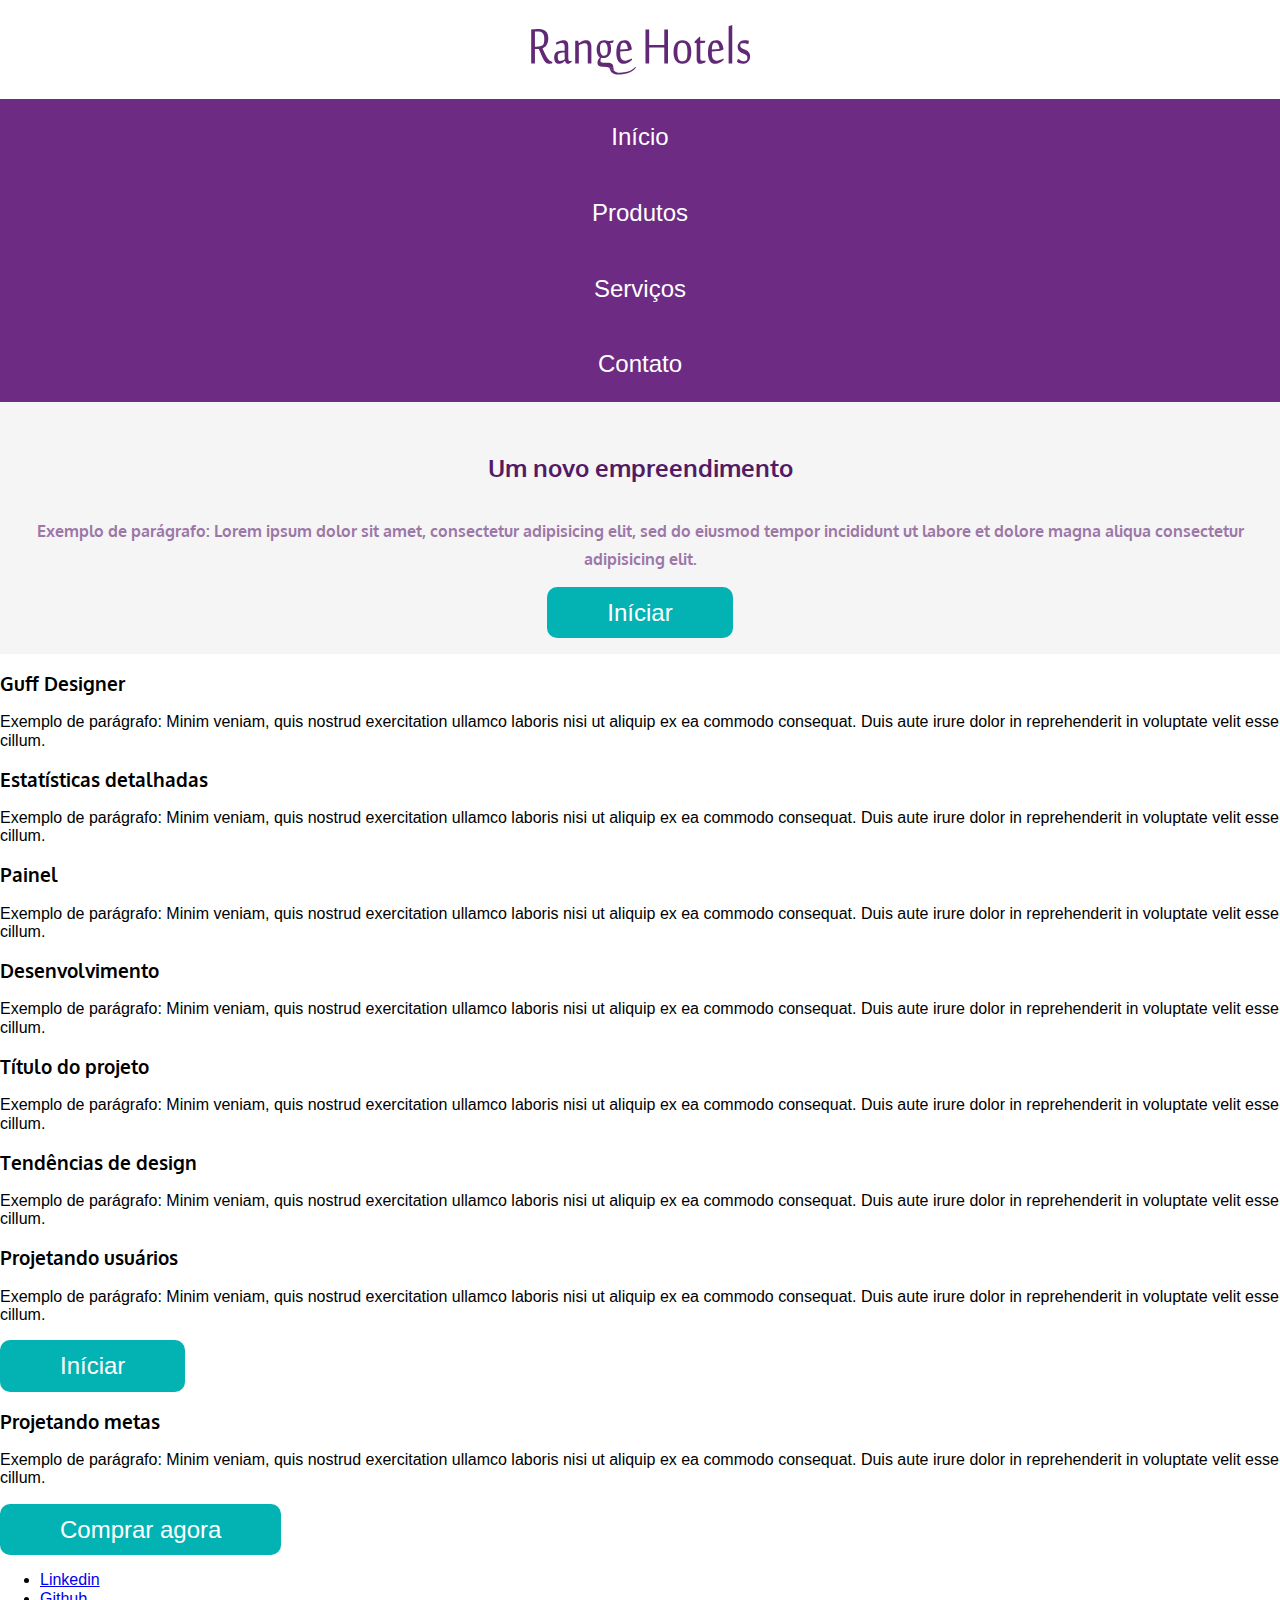
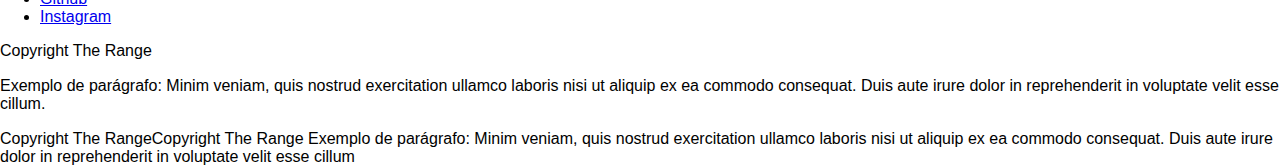
==== index.html @ e0929a62 "Primeiro  commit" ====
﻿<!doctype html>
<html lang="pt-br">
<head>
    <meta charset="UTF-8">
    <title>Range Hotels - Responsivo</title>
    <meta charset="utf-8">
    <meta name="author" content="Tarso">
    <meta name="description" content="Site de Hotels">
    <meta name="keywords" content="Hotels">

    <link rel="preconnect" href="https://fonts.googleapis.com">
    <link rel="preconnect" href="https://fonts.gstatic.com" crossorigin>
    <link href="https://fonts.googleapis.com/css2?family=Oxygen:wght@300&display=swap" rel="stylesheet">

    <link href='http://fonts.googleapis.com/css?family=Oxygen:400,300,700' rel='stylesheet' type='text/css'>
    
    <link href="css/normalize.css" rel="stylesheet">
    <link href="css/main.css" rel="stylesheet">

</head>

 <body>

	
    <header class="top-header">

        <img src="images/logo_mob.svg" alt="Logotipo Range Hotels" class="top-header-img">
        
        <nav class="top-nav">
            <ul>
                <li> <a href="#">Início</a></li>
                <li> <a href="#">Produtos</a></li>
                <li> <a href="#">Serviços</a></li>
                <li> <a href="#">Contato</a></li>
            </ul>
        </nav>

    </header>
    


    <section class="top-content">

        <h1 class="top-content-title"> Um novo empreendimento </h1>

        <h2 class="top-content-subtitle"> Exemplo de parágrafo: Lorem ipsum dolor sit amet, consectetur adipisicing elit,
            sed do eiusmod tempor incididunt ut labore et dolore magna 
            aliqua consectetur adipisicing elit.</h2>

        <a href="#" class="button"> Iníciar </a>

    </section>

    

    <section>

        <article>
            <h3> Guff Designer </h3>

            <p> Exemplo de parágrafo: Minim veniam, quis nostrud exercitation ullamco
                laboris nisi ut aliquip ex ea commodo consequat. Duis aute irure dolor 
                in reprehenderit in voluptate velit esse cillum.</p>
        </article>

        <article>
            <h3> Estatísticas detalhadas </h3>

            <p> Exemplo de parágrafo: Minim veniam, quis nostrud exercitation ullamco
                laboris nisi ut aliquip ex ea commodo consequat. Duis aute irure dolor 
                in reprehenderit in voluptate velit esse cillum.</p>
        </article>

        <article>
            <h3> Painel </h3>

            <p> Exemplo de parágrafo: Minim veniam, quis nostrud exercitation ullamco
                laboris nisi ut aliquip ex ea commodo consequat. Duis aute irure dolor 
                in reprehenderit in voluptate velit esse cillum.</p>
        </article>

        <article>
            <h3> Desenvolvimento </h3>

            <p> Exemplo de parágrafo: Minim veniam, quis nostrud exercitation ullamco
                laboris nisi ut aliquip ex ea commodo consequat. Duis aute irure dolor 
                in reprehenderit in voluptate velit esse cillum.</p>
        </article>

    </section>
    


    <section>

        <article>
            <h3> Título do projeto</h3>

            <p> Exemplo de parágrafo: Minim veniam, quis nostrud exercitation ullamco
                laboris nisi ut aliquip ex ea commodo consequat. Duis aute irure dolor 
                in reprehenderit in voluptate velit esse cillum.</p>
        </article>

        <article>
            <h3> Tendências de design </h3>

            <p> Exemplo de parágrafo: Minim veniam, quis nostrud exercitation ullamco
                laboris nisi ut aliquip ex ea commodo consequat. Duis aute irure dolor 
                in reprehenderit in voluptate velit esse cillum.</p>
        </article>

        <article>
            <h3> Projetando usuários </h3>

            <p> Exemplo de parágrafo: Minim veniam, quis nostrud exercitation ullamco
                laboris nisi ut aliquip ex ea commodo consequat. Duis aute irure dolor 
                in reprehenderit in voluptate velit esse cillum.</p>

            <a href="#" class="button"> Iníciar </a>

        </article>

        <article>
            <h3> Projetando metas</h3>

            <p> Exemplo de parágrafo: Minim veniam, quis nostrud exercitation ullamco
                laboris nisi ut aliquip ex ea commodo consequat. Duis aute irure dolor 
                in reprehenderit in voluptate velit esse cillum.</p>

            <a href="#" class="button"> Comprar agora </a>

        </article>

    </section>



    <footer>

        <ul>
            <li> <a href="#">Linkedin</a> </li>
            <li> <a href="#">Github</a> </li>
            <li> <a href="#">Instagram</a> </li>
        </ul>

        <p>Copyright The Range</p>

        <p>Exemplo de parágrafo: Minim veniam, quis nostrud exercitation ullamco 
           laboris nisi ut aliquip ex ea commodo consequat. Duis aute irure dolor 
           in reprehenderit in voluptate velit esse cillum.</p>

    </footer>


    Copyright The RangeCopyright The Range

    Exemplo de parágrafo: Minim veniam, quis nostrud exercitation ullamco laboris nisi ut aliquip ex ea commodo consequat. Duis aute irure dolor in reprehenderit in voluptate velit esse cillum


 </body>
</html>
---- css/main.css ----
html{
    font-family: sans-serif;
}

h1, h2, h3 {
    font-family: "Oxygen", Arial, Helvetica, sans-serif;
}

.button{
    background-color: rgb(3, 179, 179);
    text-decoration: none;
    font-size: 1.5em;
    padding: 0.5em 2.5em;
    color: white;
    border-radius: 10px;
    display: inline-block;
}

.button:hover{
    background: #2f8888;
    transition: all .3s;
    
}


.top-header{
    text-align: center;
}

.top-header-img{
    margin: 1em;
}

.top-nav{
    background-color: #6d2b83;
}

.top-nav ul{
    list-style: none;
    padding: 0;
    margin: 0;
}

.top-nav a{
    color: white;
    text-decoration: none;
    font-size: 24px;
    padding: 1em;
    display: block;
}

.top-nav li:hover{
    background-color: #531b66;
    transition: all .3s;
}


.top-content{
    background-color: #f5f5f5f6;
    text-align: center;
    padding: 1em;
}

.top-content-title{
    color: #531b66;
    font-size: 1.5em;
    margin: 1.5em;
}

.top-content-subtitle{
    font-size: 1em;
    color: #9c77a8;
    line-height: 1.75;
}
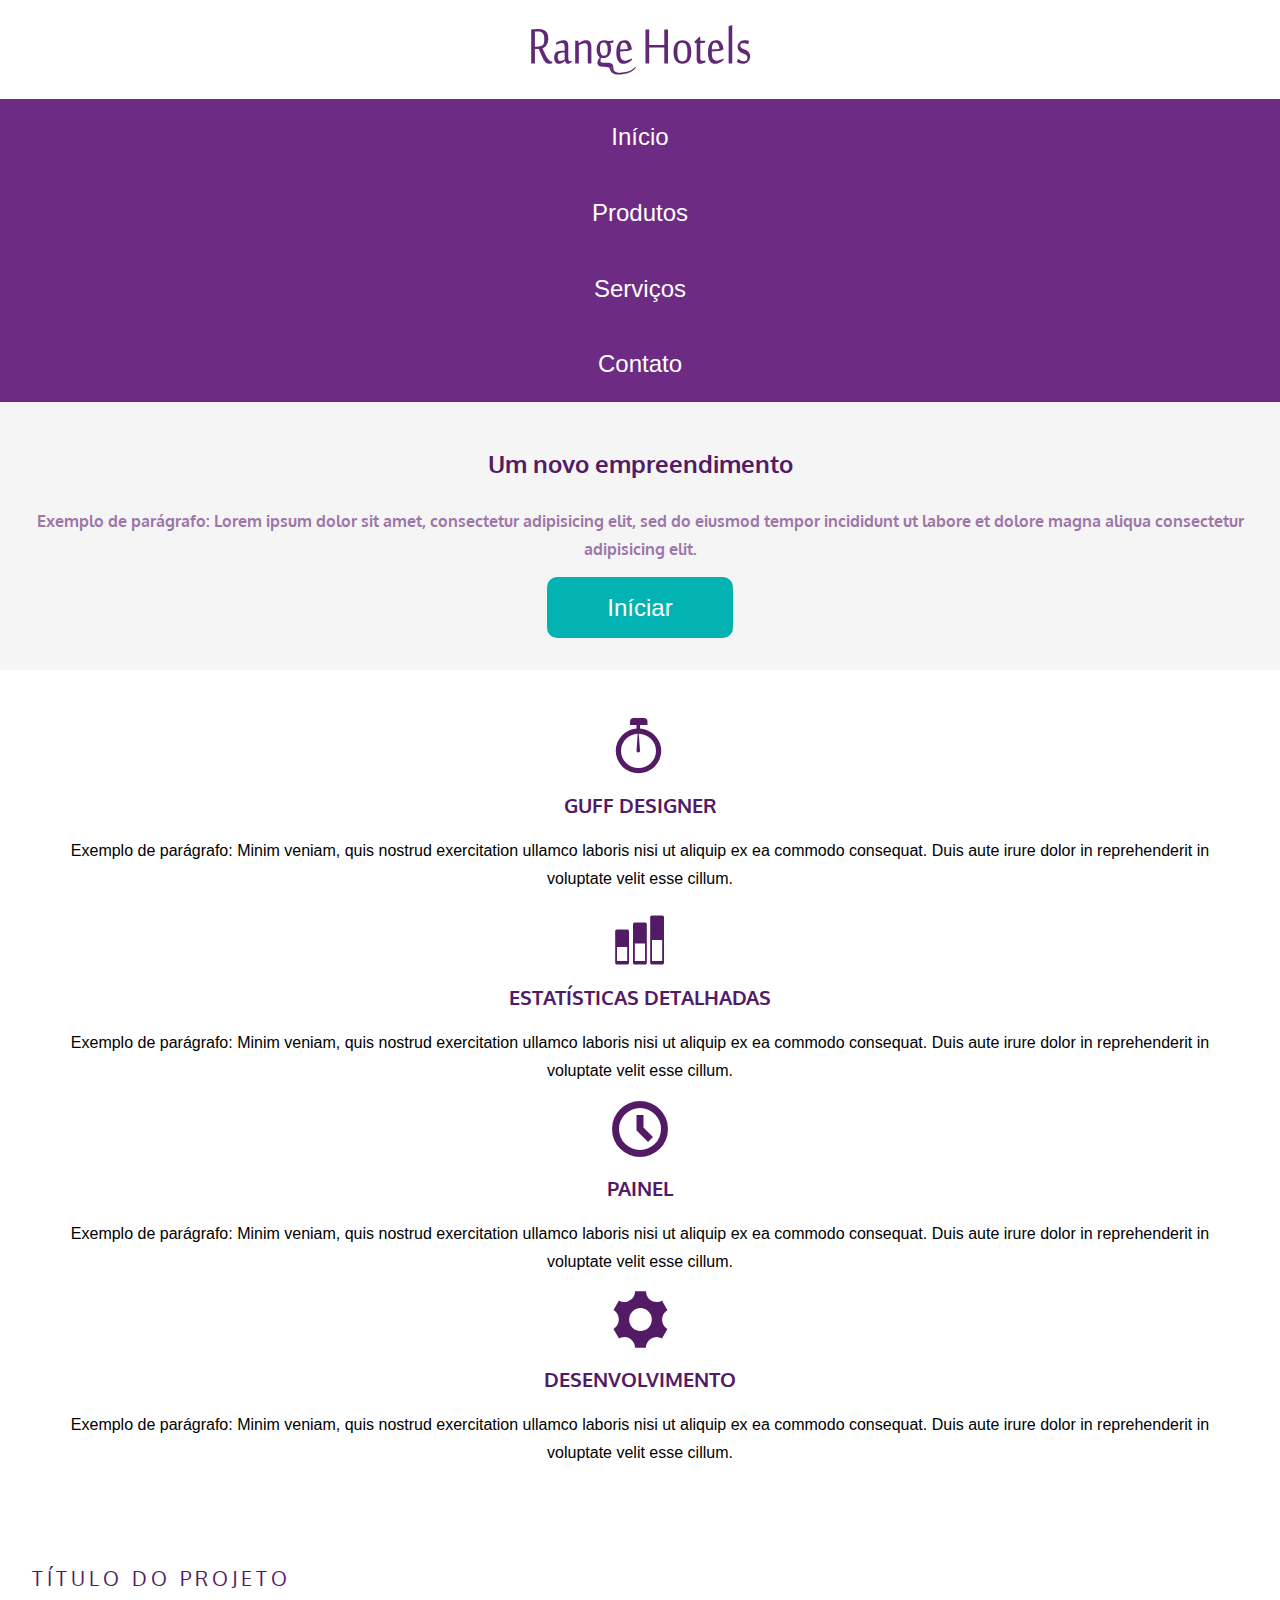
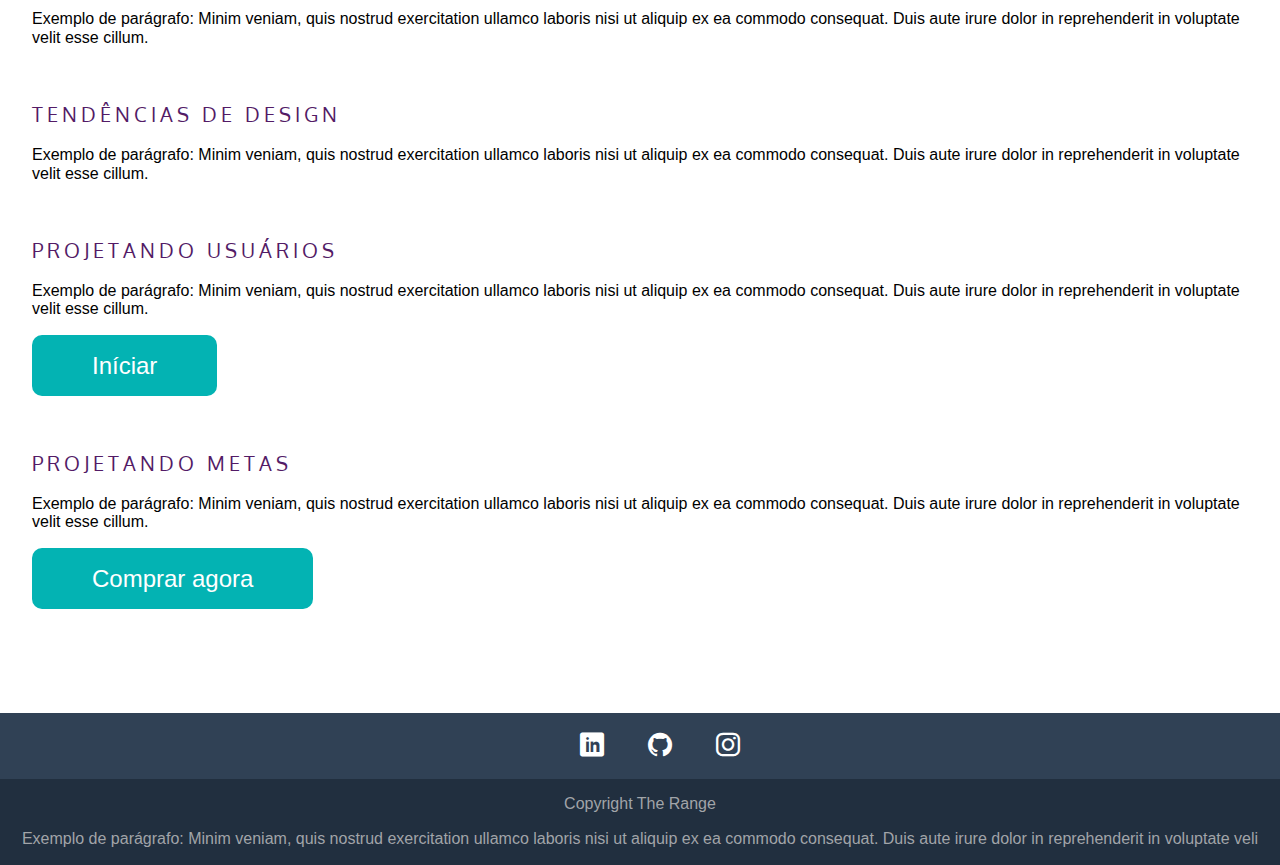
==== commit 323c8b30: "Versão 1.1" ====
--- a/index.html
+++ b/index.html
@@ -15,6 +15,7 @@
     <link href='http://fonts.googleapis.com/css?family=Oxygen:400,300,700' rel='stylesheet' type='text/css'>
     
     <link href="css/normalize.css" rel="stylesheet">
+    <link href="Iconmoon/style.css" rel="stylesheet">
     <link href="css/main.css" rel="stylesheet">
 
 </head>
@@ -53,10 +54,11 @@
 
     
 
-    <section>
+    <section class="mid-content">
 
         <article>
-            <h3> Guff Designer </h3>
+            <span class="icon-stopwatch"></span>
+            <h3 class="mid-content-title"> Guff Designer </h3>
 
             <p> Exemplo de parágrafo: Minim veniam, quis nostrud exercitation ullamco
                 laboris nisi ut aliquip ex ea commodo consequat. Duis aute irure dolor 
@@ -64,7 +66,8 @@
         </article>
 
         <article>
-            <h3> Estatísticas detalhadas </h3>
+            <span class="icon-stats-bars2"></span>
+            <h3 class="mid-content-title"> Estatísticas detalhadas </h3>
 
             <p> Exemplo de parágrafo: Minim veniam, quis nostrud exercitation ullamco
                 laboris nisi ut aliquip ex ea commodo consequat. Duis aute irure dolor 
@@ -72,7 +75,8 @@
         </article>
 
         <article>
-            <h3> Painel </h3>
+            <span class="icon-clock"></span>
+            <h3 class="mid-content-title"> Painel </h3>
 
             <p> Exemplo de parágrafo: Minim veniam, quis nostrud exercitation ullamco
                 laboris nisi ut aliquip ex ea commodo consequat. Duis aute irure dolor 
@@ -80,7 +84,8 @@
         </article>
 
         <article>
-            <h3> Desenvolvimento </h3>
+            <span class="icon-cog"></span>
+            <h3 class="mid-content-title"> Desenvolvimento </h3>
 
             <p> Exemplo de parágrafo: Minim veniam, quis nostrud exercitation ullamco
                 laboris nisi ut aliquip ex ea commodo consequat. Duis aute irure dolor 
@@ -91,26 +96,26 @@
     
 
 
-    <section>
+    <section class="main-content">
 
-        <article>
-            <h3> Título do projeto</h3>
+        <article class="main-content-article">
+            <h3 class="main-content-title"> Título do projeto</h3>
 
             <p> Exemplo de parágrafo: Minim veniam, quis nostrud exercitation ullamco
                 laboris nisi ut aliquip ex ea commodo consequat. Duis aute irure dolor 
                 in reprehenderit in voluptate velit esse cillum.</p>
         </article>
 
-        <article>
-            <h3> Tendências de design </h3>
+        <article class="main-content-article">
+            <h3 class="main-content-title"> Tendências de design </h3>
 
             <p> Exemplo de parágrafo: Minim veniam, quis nostrud exercitation ullamco
                 laboris nisi ut aliquip ex ea commodo consequat. Duis aute irure dolor 
                 in reprehenderit in voluptate velit esse cillum.</p>
         </article>
 
-        <article>
-            <h3> Projetando usuários </h3>
+        <article class="main-content-article">
+            <h3 class="main-content-title"> Projetando usuários </h3>
 
             <p> Exemplo de parágrafo: Minim veniam, quis nostrud exercitation ullamco
                 laboris nisi ut aliquip ex ea commodo consequat. Duis aute irure dolor 
@@ -120,8 +125,8 @@
 
         </article>
 
-        <article>
-            <h3> Projetando metas</h3>
+        <article class="main-content-article">
+            <h3 class="main-content-title"> Projetando metas</h3>
 
             <p> Exemplo de parágrafo: Minim veniam, quis nostrud exercitation ullamco
                 laboris nisi ut aliquip ex ea commodo consequat. Duis aute irure dolor 
@@ -137,25 +142,18 @@
 
     <footer>
 
-        <ul>
-            <li> <a href="#">Linkedin</a> </li>
-            <li> <a href="#">Github</a> </li>
-            <li> <a href="#">Instagram</a> </li>
+        <ul class="footer-menushare">
+            <li> <a href="https://www.linkedin.com/in/tarso-brietzke-iracet-5556b5262/" target="_blank" class="icon-linkedin"></a></li>
+            <li> <a href="https://github.com/TarsoBri" target="_blank" class="icon-github"> </a> </li>
+            <li> <a href="https://www.instagram.com/tarso_bri/" target="_blank " class="icon-instagram"> </a> </li>
         </ul>
 
         <p>Copyright The Range</p>
 
         <p>Exemplo de parágrafo: Minim veniam, quis nostrud exercitation ullamco 
            laboris nisi ut aliquip ex ea commodo consequat. Duis aute irure dolor 
-           in reprehenderit in voluptate velit esse cillum.</p>
-
+           in reprehenderit in voluptate veli
     </footer>
-
-
-    Copyright The RangeCopyright The Range
-
-    Exemplo de parágrafo: Minim veniam, quis nostrud exercitation ullamco laboris nisi ut aliquip ex ea commodo consequat. Duis aute irure dolor in reprehenderit in voluptate velit esse cillum
-
 
  </body>
 </html>
--- a/Iconmoon/style.css
+++ b/Iconmoon/style.css
@@ -0,0 +1,48 @@
+@font-face {
+  font-family: 'icomoon';
+  src:  url('fonts/icomoon.eot?zekqdn');
+  src:  url('fonts/icomoon.eot?zekqdn#iefix') format('embedded-opentype'),
+    url('fonts/icomoon.ttf?zekqdn') format('truetype'),
+    url('fonts/icomoon.woff?zekqdn') format('woff'),
+    url('fonts/icomoon.svg?zekqdn#icomoon') format('svg');
+  font-weight: normal;
+  font-style: normal;
+  font-display: block;
+}
+
+[class^="icon-"], [class*=" icon-"] {
+  /* use !important to prevent issues with browser extensions that change fonts */
+  font-family: 'icomoon' !important;
+  speak: never;
+  font-style: normal;
+  font-weight: normal;
+  font-variant: normal;
+  text-transform: none;
+  line-height: 1;
+
+  /* Better Font Rendering =========== */
+  -webkit-font-smoothing: antialiased;
+  -moz-osx-font-smoothing: grayscale;
+}
+
+.icon-clock:before {
+  content: "\e94e";
+}
+.icon-stopwatch:before {
+  content: "\e952";
+}
+.icon-cog:before {
+  content: "\e994";
+}
+.icon-stats-bars2:before {
+  content: "\e99d";
+}
+.icon-instagram:before {
+  content: "\ea92";
+}
+.icon-github:before {
+  content: "\eab0";
+}
+.icon-linkedin:before {
+  content: "\eac9";
+}
--- a/css/main.css
+++ b/css/main.css
@@ -11,7 +11,7 @@
     background-color: rgb(3, 179, 179);
     text-decoration: none;
     font-size: 1.5em;
-    padding: 0.5em 2.5em;
+    padding: 0.7em 2.5em;
     color: white;
     border-radius: 10px;
     display: inline-block;
@@ -59,17 +59,83 @@
 .top-content{
     background-color: #f5f5f5f6;
     text-align: center;
-    padding: 1em;
+    padding: 2em;
 }
 
 .top-content-title{
     color: #531b66;
     font-size: 1.5em;
-    margin: 1.5em;
+    margin-bottom: 1.25em;
 }
 
 .top-content-subtitle{
     font-size: 1em;
     color: #9c77a8;
     line-height: 1.75;
+}
+
+.mid-content{
+    text-align: center;
+    margin: 3em;
+}
+
+.mid-content-title{
+    color: #531b66;
+    font-size: 1.25em;
+    text-transform: uppercase;
+}
+
+.mid-content p{
+    line-height: 1.75;
+}
+
+.mid-content span[class^=icon]{
+    font-size: 3.5em;
+    color: #531b66;
+}
+
+
+.main-content{
+    padding: 2em;
+}
+
+.main-content-article{
+    margin-bottom: 3.5em;
+}
+
+.main-content-title{
+    color: #531b66;
+    font-size: 1.25em;
+    text-transform: uppercase;
+    letter-spacing: .2em;
+    font-weight: normal;
+}
+
+
+footer{
+    background-color: #212f3f;
+    color: rgba(206, 205, 205, 0.753);
+    text-align: center;
+    padding-bottom: 1px;
+}
+
+.footer-menushare{
+    background-color: #304155;
+}
+
+.footer-menushare li{
+    list-style: none;
+    display: inline-block;
+    padding: 1.25em;
+}
+
+.footer-menushare a[class^=icon]{
+    color: white;
+    font-size: 1.5em;
+    text-decoration: none;
+}
+
+.footer-menushare a[class^=icon]:hover{
+    color: #a2c2e5;
+    transition: all .3s;
 }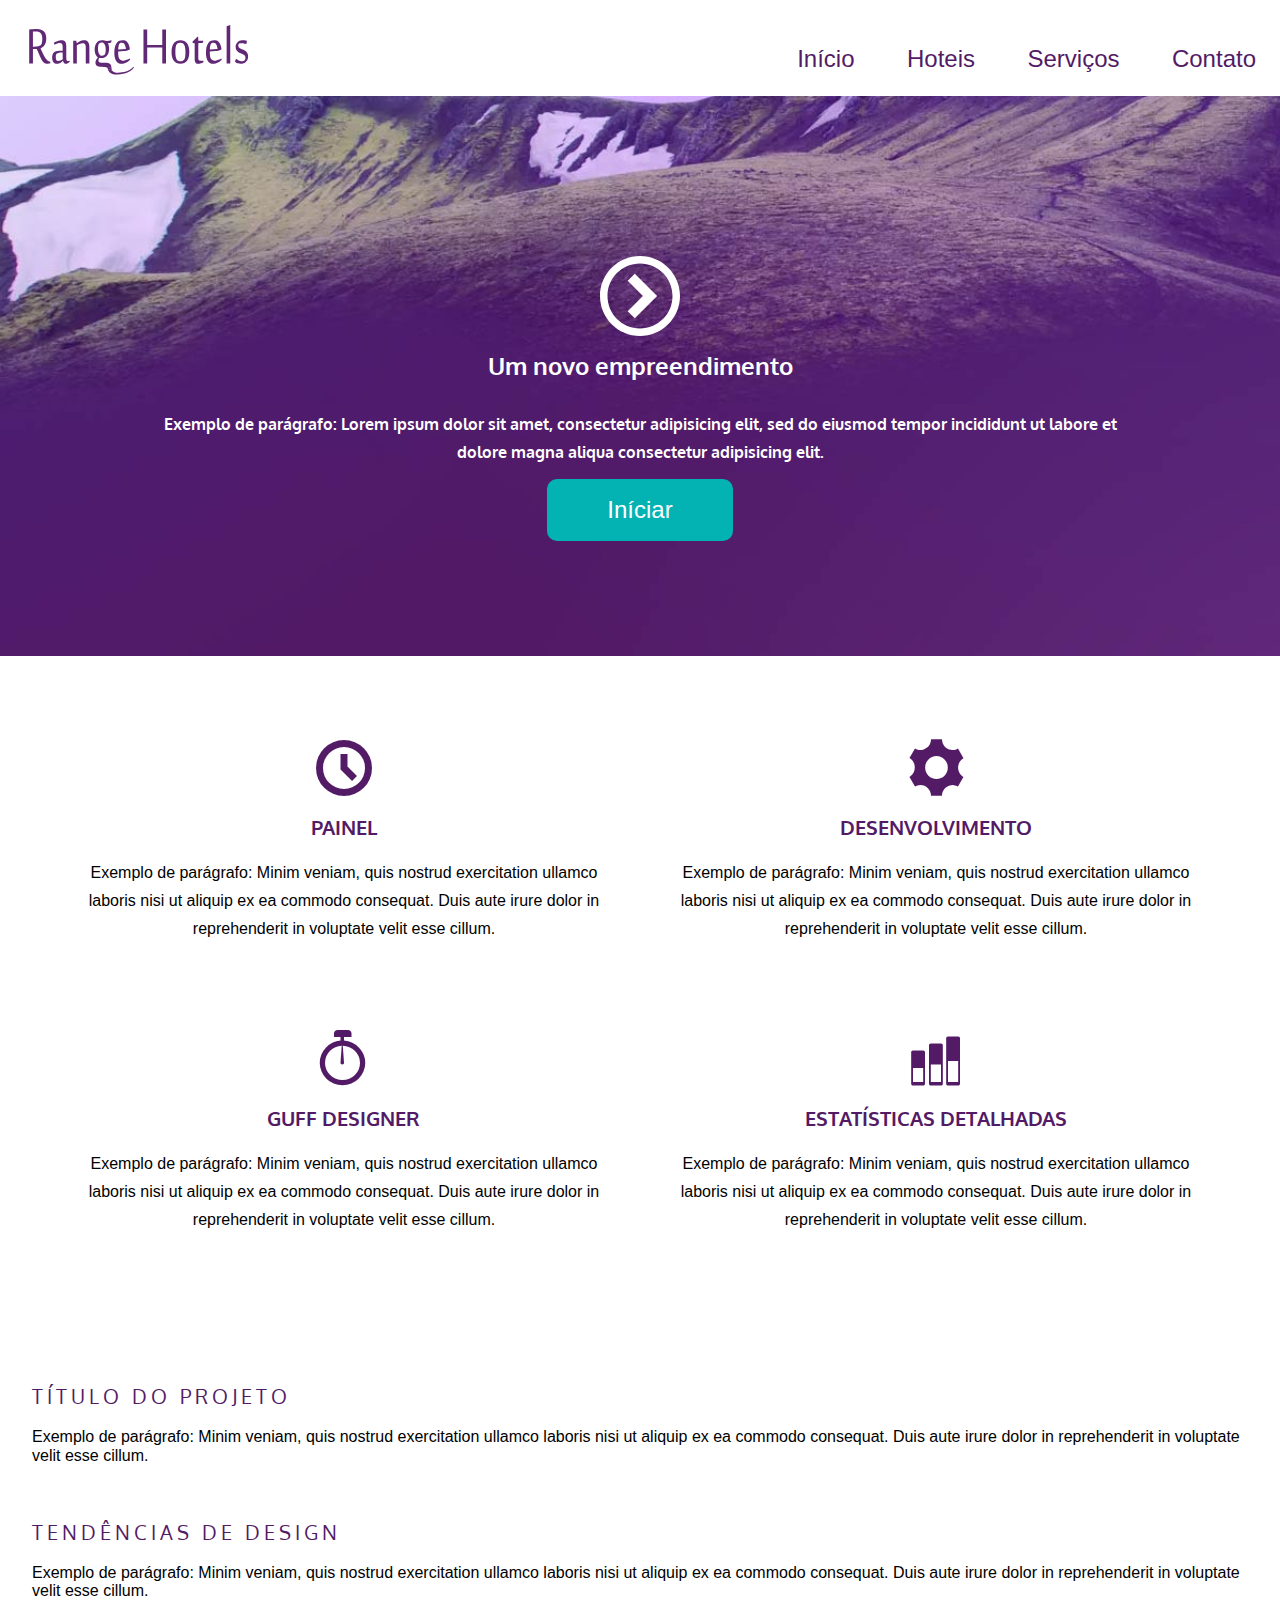
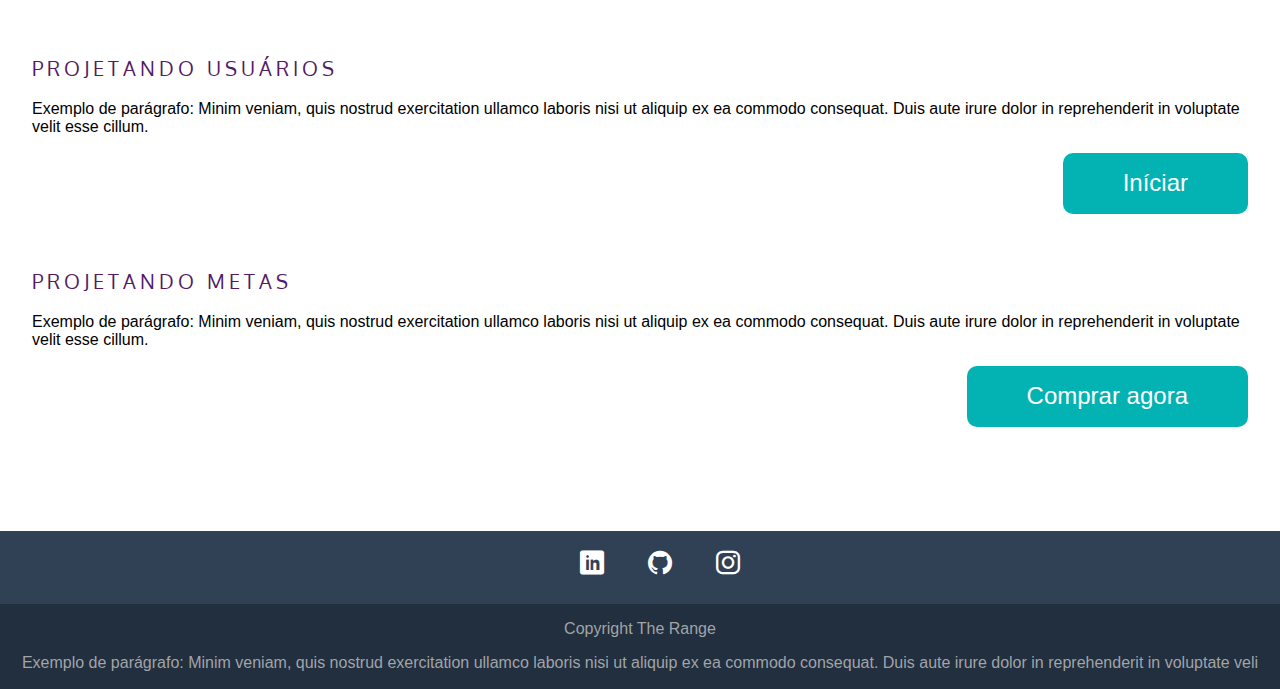
==== commit 09d0f4d0: "Versão 1.2" ====
--- a/index.html
+++ b/index.html
@@ -23,14 +23,14 @@
  <body>
 
 	
-    <header class="top-header">
+    <header class="top-header clearfix">
 
         <img src="images/logo_mob.svg" alt="Logotipo Range Hotels" class="top-header-img">
         
         <nav class="top-nav">
             <ul>
                 <li> <a href="#">Início</a></li>
-                <li> <a href="#">Produtos</a></li>
+                <li> <a href="#">Hoteis</a></li>
                 <li> <a href="#">Serviços</a></li>
                 <li> <a href="#">Contato</a></li>
             </ul>
@@ -41,6 +41,10 @@
 
 
     <section class="top-content">
+
+        <div class="icon-play"> 
+            <img src="images/icon_play.svg" alt="">
+        </div>
 
         <h1 class="top-content-title"> Um novo empreendimento </h1>
 
@@ -54,9 +58,27 @@
 
     
 
-    <section class="mid-content">
+    <section class="mid-content row">
 
-        <article>
+        <article class="col-1-4">
+            <span class="icon-clock"></span>
+            <h3 class="mid-content-title"> Painel </h3>
+
+            <p> Exemplo de parágrafo: Minim veniam, quis nostrud exercitation ullamco
+                laboris nisi ut aliquip ex ea commodo consequat. Duis aute irure dolor 
+                in reprehenderit in voluptate velit esse cillum.</p>
+        </article>
+
+        <article class="col-1-4">
+            <span class="icon-cog"></span>
+            <h3 class="mid-content-title"> Desenvolvimento </h3>
+
+            <p> Exemplo de parágrafo: Minim veniam, quis nostrud exercitation ullamco
+                laboris nisi ut aliquip ex ea commodo consequat. Duis aute irure dolor 
+                in reprehenderit in voluptate velit esse cillum.</p>
+        </article>
+
+        <article class="col-1-4">
             <span class="icon-stopwatch"></span>
             <h3 class="mid-content-title"> Guff Designer </h3>
 
@@ -65,27 +87,9 @@
                 in reprehenderit in voluptate velit esse cillum.</p>
         </article>
 
-        <article>
+        <article class="col-1-4">
             <span class="icon-stats-bars2"></span>
             <h3 class="mid-content-title"> Estatísticas detalhadas </h3>
-
-            <p> Exemplo de parágrafo: Minim veniam, quis nostrud exercitation ullamco
-                laboris nisi ut aliquip ex ea commodo consequat. Duis aute irure dolor 
-                in reprehenderit in voluptate velit esse cillum.</p>
-        </article>
-
-        <article>
-            <span class="icon-clock"></span>
-            <h3 class="mid-content-title"> Painel </h3>
-
-            <p> Exemplo de parágrafo: Minim veniam, quis nostrud exercitation ullamco
-                laboris nisi ut aliquip ex ea commodo consequat. Duis aute irure dolor 
-                in reprehenderit in voluptate velit esse cillum.</p>
-        </article>
-
-        <article>
-            <span class="icon-cog"></span>
-            <h3 class="mid-content-title"> Desenvolvimento </h3>
 
             <p> Exemplo de parágrafo: Minim veniam, quis nostrud exercitation ullamco
                 laboris nisi ut aliquip ex ea commodo consequat. Duis aute irure dolor 
@@ -96,7 +100,7 @@
     
 
 
-    <section class="main-content">
+    <section class="main-content row">
 
         <article class="main-content-article">
             <h3 class="main-content-title"> Título do projeto</h3>
@@ -114,7 +118,7 @@
                 in reprehenderit in voluptate velit esse cillum.</p>
         </article>
 
-        <article class="main-content-article">
+        <article class="main-content-article clearfix">
             <h3 class="main-content-title"> Projetando usuários </h3>
 
             <p> Exemplo de parágrafo: Minim veniam, quis nostrud exercitation ullamco
@@ -125,7 +129,7 @@
 
         </article>
 
-        <article class="main-content-article">
+        <article class="main-content-article clearfix">
             <h3 class="main-content-title"> Projetando metas</h3>
 
             <p> Exemplo de parágrafo: Minim veniam, quis nostrud exercitation ullamco
@@ -143,9 +147,9 @@
     <footer>
 
         <ul class="footer-menushare">
-            <li> <a href="https://www.linkedin.com/in/tarso-brietzke-iracet-5556b5262/" target="_blank" class="icon-linkedin"></a></li>
-            <li> <a href="https://github.com/TarsoBri" target="_blank" class="icon-github"> </a> </li>
-            <li> <a href="https://www.instagram.com/tarso_bri/" target="_blank " class="icon-instagram"> </a> </li>
+            <li> <a href="https://www.linkedin.com/in/tarso-brietzke-iracet-5556b5262/" target="_blank" class="icon-linkedin"> <span class="hidden">Linkedin</span></a></li>
+            <li> <a href="https://github.com/TarsoBri" target="_blank" class="icon-github"> <span class="hidden">Github</span></a> </li>
+            <li> <a href="https://www.instagram.com/tarso_bri/" target="_blank " class="icon-instagram"> <span class="hidden">Instagram</span></a> </li>
         </ul>
 
         <p>Copyright The Range</p>
--- a/Iconmoon/style.css
+++ b/Iconmoon/style.css
@@ -1,10 +1,10 @@
 @font-face {
   font-family: 'icomoon';
-  src:  url('fonts/icomoon.eot?zekqdn');
-  src:  url('fonts/icomoon.eot?zekqdn#iefix') format('embedded-opentype'),
-    url('fonts/icomoon.ttf?zekqdn') format('truetype'),
-    url('fonts/icomoon.woff?zekqdn') format('woff'),
-    url('fonts/icomoon.svg?zekqdn#icomoon') format('svg');
+  src:  url('fonts/icomoon.eot?i1nt9e');
+  src:  url('fonts/icomoon.eot?i1nt9e#iefix') format('embedded-opentype'),
+    url('fonts/icomoon.ttf?i1nt9e') format('truetype'),
+    url('fonts/icomoon.woff?i1nt9e') format('woff'),
+    url('fonts/icomoon.svg?i1nt9e#icomoon') format('svg');
   font-weight: normal;
   font-style: normal;
   font-display: block;
@@ -37,6 +37,9 @@
 .icon-stats-bars2:before {
   content: "\e99d";
 }
+.icon-circle-down:before {
+  content: "\ea43";
+}
 .icon-instagram:before {
   content: "\ea92";
 }
--- a/css/main.css
+++ b/css/main.css
@@ -3,8 +3,32 @@
     font-family: sans-serif;
 }
 
+
 h1, h2, h3 {
     font-family: "Oxygen", Arial, Helvetica, sans-serif;
+}
+
+.clearfix::after, .row::after{
+    content: '';
+    display: block;
+    clear: both;
+}
+
+.icon-play{
+    height: 5em;
+    display: none;
+}
+
+.icon-play img{
+    max-width: 100%;
+    max-height: 100%;
+}
+
+.hidden{
+    width: 0;
+    height: 0;
+    opacity: 0;
+    display: block;
 }
 
 .button{
@@ -34,6 +58,7 @@
 
 .top-nav{
     background-color: #6d2b83;
+    
 }
 
 .top-nav ul{
@@ -138,4 +163,109 @@
 .footer-menushare a[class^=icon]:hover{
     color: #a2c2e5;
     transition: all .3s;
+}
+
+@media screen and (min-width: 48.75em){
+
+    .icon-play{
+        height: 5em;
+        display: block;
+    }
+
+    .top-header-img{
+        float: left;
+    }
+
+    .top-nav{
+        background-color: transparent;
+        float: right;
+        margin-top: 1.3em;
+    }
+
+    .top-nav ul{
+        margin: 0;
+        padding: 0;
+    }
+
+    .top-nav li{
+        display: inline-block;
+    }
+
+    .top-nav a{
+        color: #531b66;
+    }
+    
+    .top-nav a:hover{
+        background-color: #c291d3;
+    }
+
+    .top-content{
+        background-color: #531b66;
+    }
+    .top-content-title, .top-content-subtitle{
+        color: white;
+    }
+
+
+
+
+    .col-1-4{
+        width: 44%;
+        margin: 3%;
+        float: left;
+    }
+
+    .main-content-article .button{
+        float: right;
+    }
+}
+
+
+@media screen and (min-width: 62em){
+    .top-content{
+        background:  url(../images/bg_topo_1198x670.jpg) no-repeat;
+
+        height: 15em;
+        padding: 10em;
+        background-size: cover;  
+    }
+}
+
+
+@media screen and (min-width: 82em){
+
+    .icon-play{
+        height: 8em;
+        display: block;
+    }
+
+    .top-content{
+        background-image: url(../images/bg_topo_1600x1374.jpg);
+        padding: 20em 25em;
+        background-position: top;
+        background-size: cover;
+    }
+    
+    .mid-content{
+        background-color: #e6e6e6;
+        background-size: cover;
+        margin: 0;
+    }
+
+    .col-1-4{
+        width: 21%;
+        margin: 2%;
+    }
+
+
+    .main-content-article{
+        width: 46%;
+        margin: 2%;
+        float: left;
+        
+    }
+
+    .main-content-article .button{
+        float: none;
+    }
 }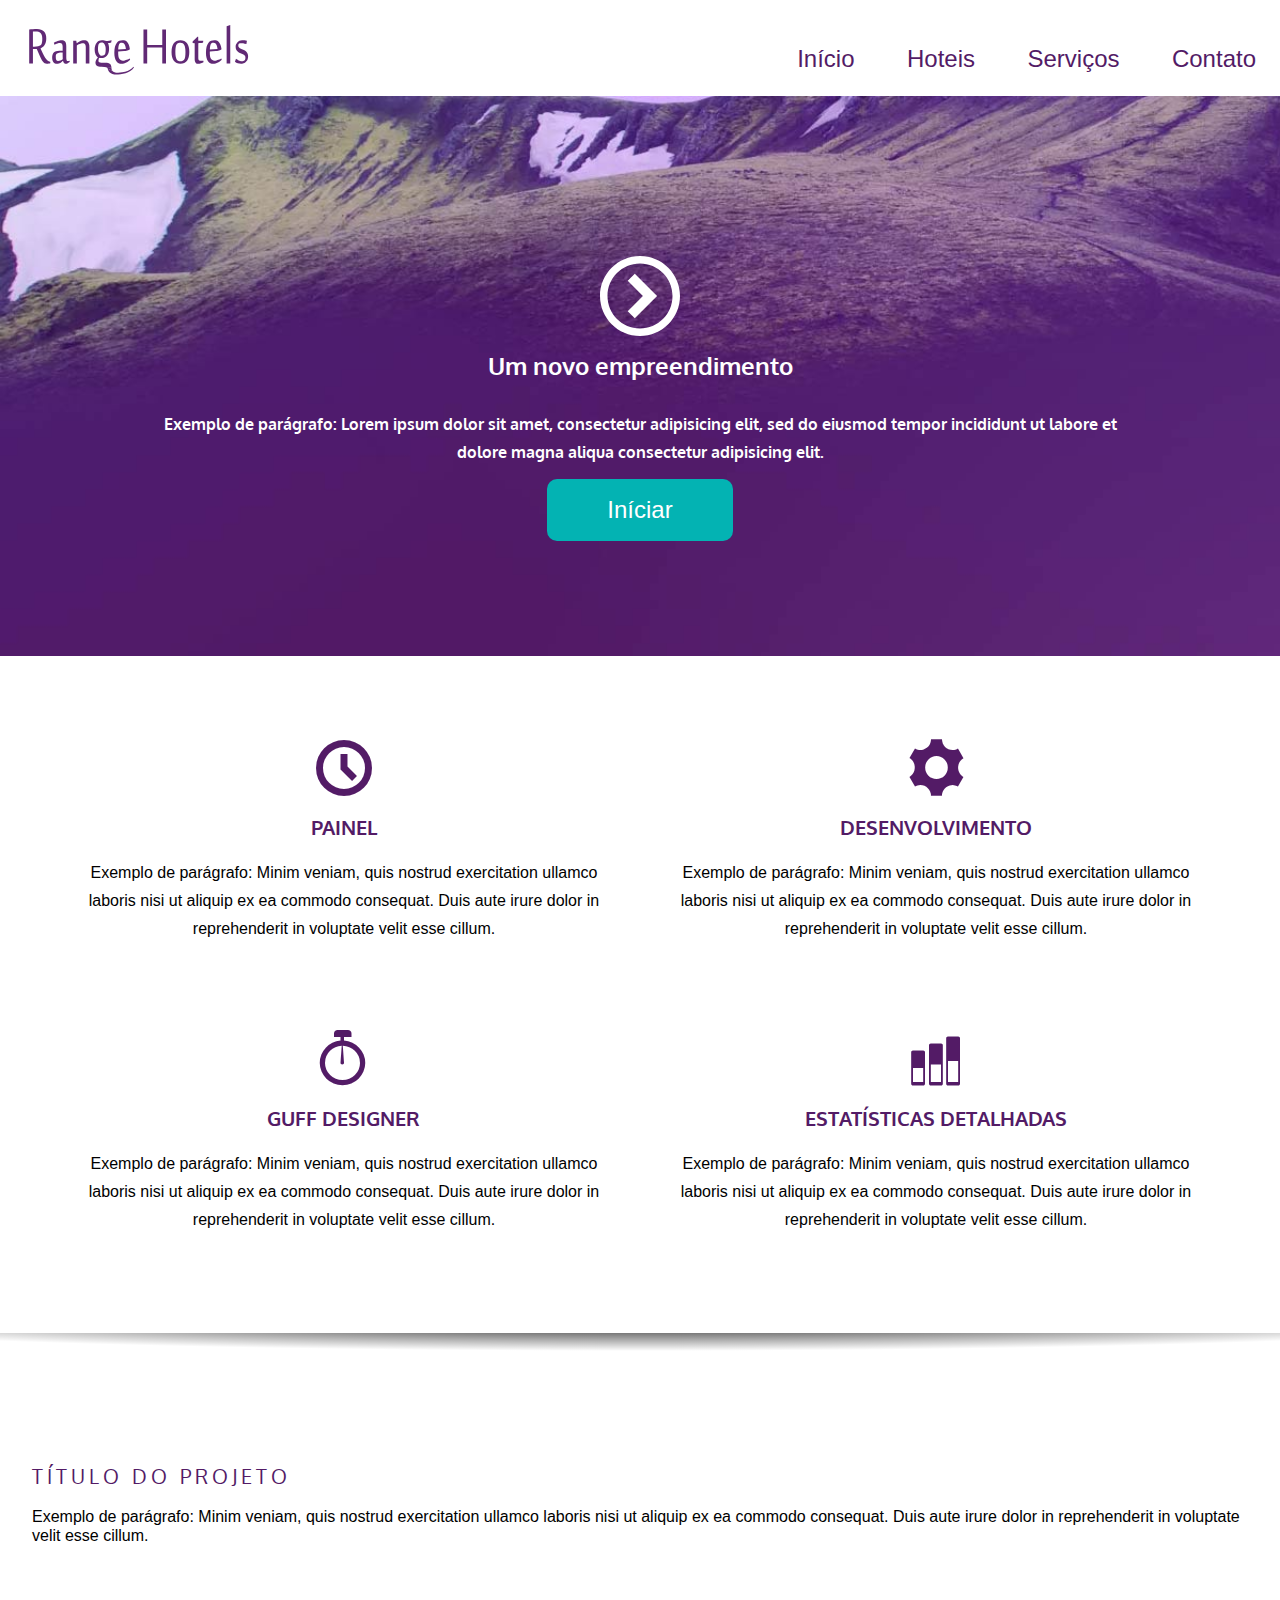
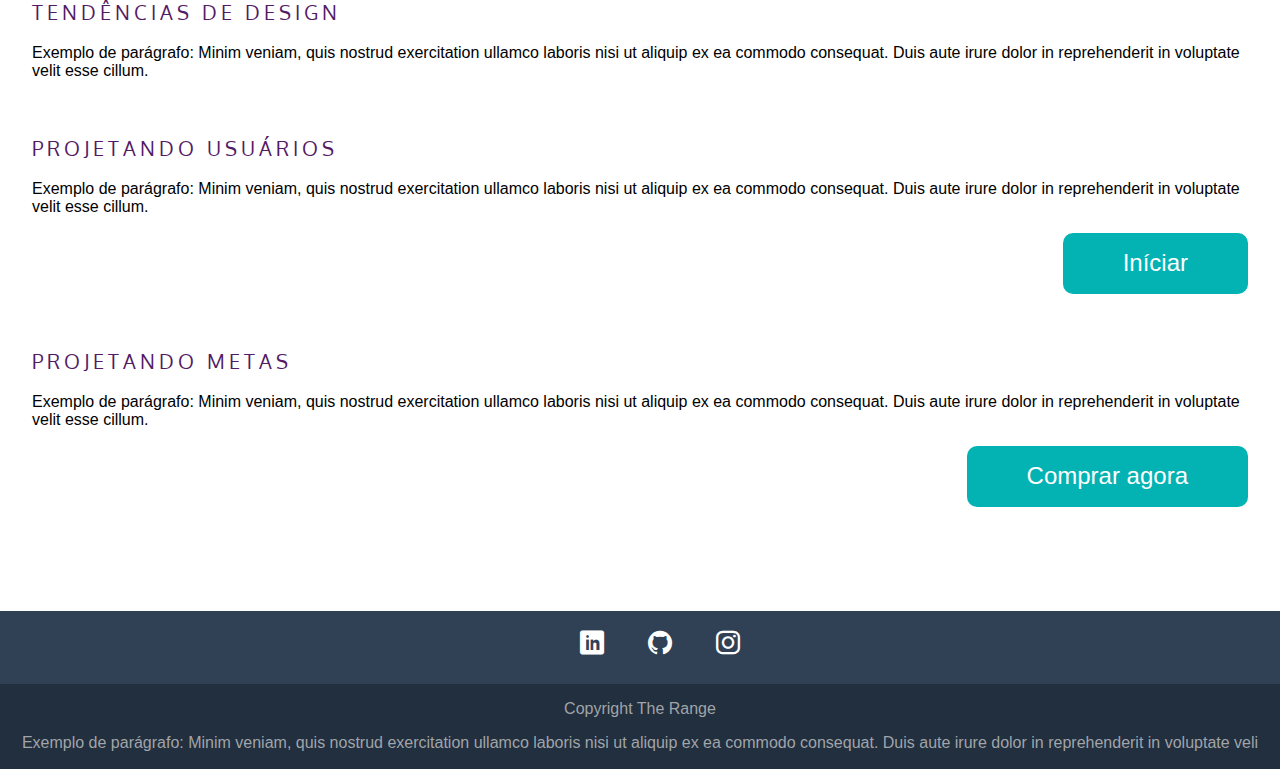
==== commit 89cc464b: "Versão 1.4" ====
--- a/index.html
+++ b/index.html
@@ -7,6 +7,7 @@
     <meta name="author" content="Tarso">
     <meta name="description" content="Site de Hotels">
     <meta name="keywords" content="Hotels">
+    <meta name="viewport" content="width=device-width">
 
     <link rel="preconnect" href="https://fonts.googleapis.com">
     <link rel="preconnect" href="https://fonts.gstatic.com" crossorigin>
@@ -98,7 +99,7 @@
 
     </section>
     
-
+    <div class="fumaça"></div>
 
     <section class="main-content row">
 
--- a/css/main.css
+++ b/css/main.css
@@ -1,4 +1,4 @@
-
+  
 html{
     font-family: sans-serif;
 }
@@ -165,6 +165,17 @@
     transition: all .3s;
 }
 
+
+.fumaça{
+    background-image: radial-gradient(closest-corner at 50% 30%, black, transparent);   
+    background-size: cover;
+    background-position: center -40px;
+    background-repeat: no-repeat;
+
+    padding-bottom: 80px;
+    width: 100%;
+}
+
 @media screen and (min-width: 48.75em){
 
     .icon-play{
